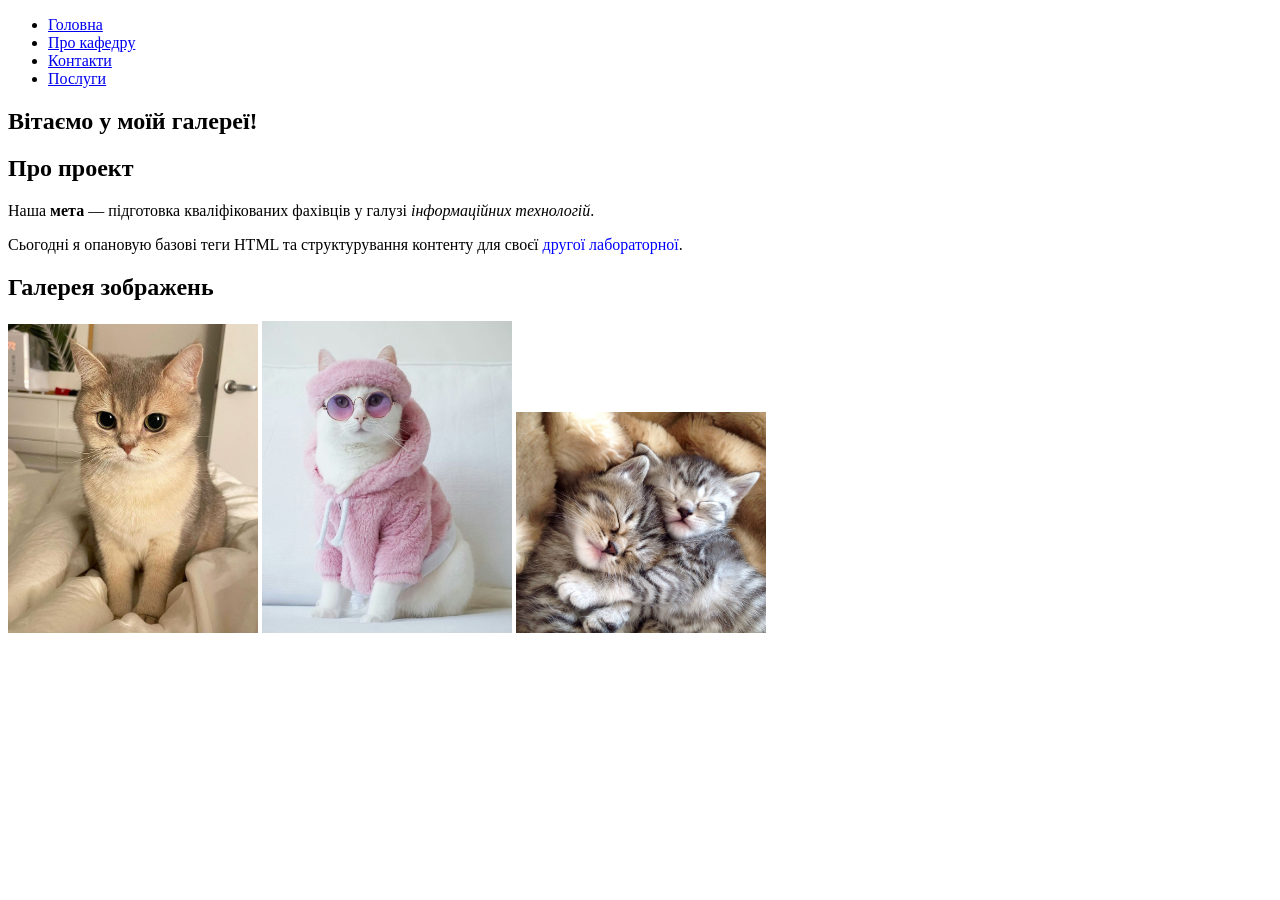
==== index.html @ d0eb64e7 "Fix structure and gallery" ====
<!DOCTYPE html>
<html lang="uk">
<head>
    <meta charset="UTF-8">
    <meta name="viewport" content="width=device-width, initial-scale=1.0">
    <title>Головна сторінка</title>
</head>
<body>
<header>
    <nav>
        <ul>
            <li><a href="index.html">Головна</a></li>
            <li><a href="pages/about.html">Про кафедру</a></li>
            <li><a href="pages/contacts.html">Контакти</a></li>
            <li><a href="pages/services.html">Послуги</a></li>
        </ul>
    </nav>
</header>

<main>
    <section class="hero">
        <h1>Вітаємо у моїй галереї!</h1>
    </section>
<section class="about">
    <h2>Про проект</h2>
    <p>
        Наша <strong>мета</strong> — підготовка кваліфікованих 
        фахівців у галузі <em>інформаційних технологій</em>.
    </p>
    <p>
        Сьогодні я опановую базові теги HTML та структурування контенту 
        для своєї <span style="color: blue;">другої лабораторної</span>.
    </p>
</section>
<section class="gallery">
        <h2>Галерея зображень</h2>
        <div class="gallery-container">
            <img src="images/Кіт.jpg" alt="Сірий котик" width="250">
            <img src="images/Kit.jpg" alt="Біленька кішка у рожевій шубці" width="250">
            <img src="images/Cat.jpg" alt="Два милі котики" width="250">
        </div>
    </section>
</main><footer></footer>

</body>
</html>
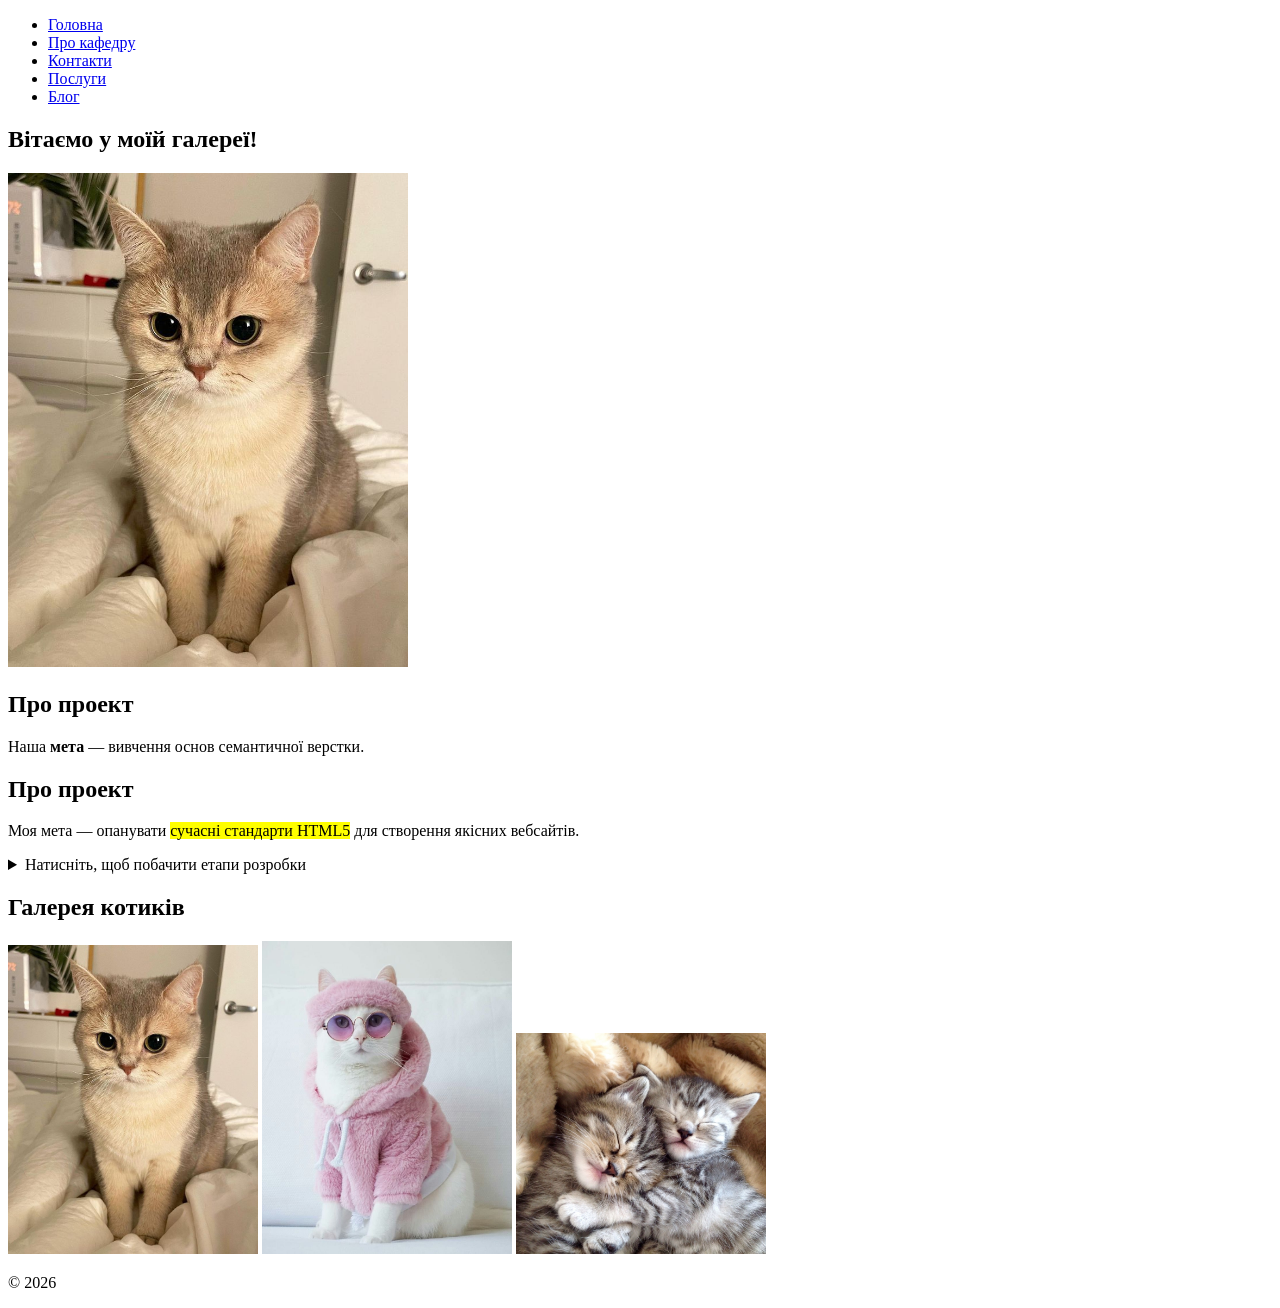
==== commit 721add00: "Add semantic HTML5 structure and blog page" ====
--- a/index.html
+++ b/index.html
@@ -6,41 +6,59 @@
     <title>Головна сторінка</title>
 </head>
 <body>
-<header>
-    <nav>
-        <ul>
-            <li><a href="index.html">Головна</a></li>
-            <li><a href="pages/about.html">Про кафедру</a></li>
-            <li><a href="pages/contacts.html">Контакти</a></li>
-            <li><a href="pages/services.html">Послуги</a></li>
-        </ul>
-    </nav>
-</header>
 
-<main>
-    <section class="hero">
-        <h1>Вітаємо у моїй галереї!</h1>
-    </section>
-<section class="about">
+    <header>
+        <nav>
+            <ul>
+                <li><a href="index.html">Головна</a></li>
+                <li><a href="pages/about.html">Про кафедру</a></li>
+                <li><a href="pages/contacts.html">Контакти</a></li>
+                <li><a href="pages/services.html">Послуги</a></li>
+                <li><a href="pages/blog.html">Блог</a></li>
+            </ul>
+        </nav>
+    </header>
+
+    <main>
+        <section class="hero">
+            <h1>Вітаємо у моїй галереї!</h1>
+            <img src="images/Кіт.jpg" alt="Головний котик" width="400">
+        </section>
+
+        <section class="about">
+            <h2>Про проект</h2>
+            <p>Наша <strong>мета</strong> — вивчення основ семантичної верстки.</p>
+        </section>
+
+        <section class="about">
     <h2>Про проект</h2>
     <p>
-        Наша <strong>мета</strong> — підготовка кваліфікованих 
-        фахівців у галузі <em>інформаційних технологій</em>.
+        Моя мета — опанувати <mark>сучасні стандарти HTML5</mark> для створення якісних вебсайтів.
     </p>
-    <p>
-        Сьогодні я опановую базові теги HTML та структурування контенту 
-        для своєї <span style="color: blue;">другої лабораторної</span>.
-    </p>
-</section>
-<section class="gallery">
-        <h2>Галерея зображень</h2>
-        <div class="gallery-container">
-            <img src="images/Кіт.jpg" alt="Сірий котик" width="250">
-            <img src="images/Kit.jpg" alt="Біленька кішка у рожевій шубці" width="250">
-            <img src="images/Cat.jpg" alt="Два милі котики" width="250">
-        </div>
+
+    <details>
+        <summary>Натисніть, щоб побачити етапи розробки</summary>
+        <ul>
+            <li>Створення структури проекту</li>
+            <li>Наповнення контентом та галереєю</li>
+            <li>Публікація на GitHub Pages</li>
+        </ul>
+    </details>
     </section>
-</main><footer></footer>
+
+        <section class="gallery">
+            <h2>Галерея котиків</h2>
+            <div class="gallery-container">
+                <img src="images/Кіт.jpg" alt="Сірий котик" width="250">
+                <img src="images/Kit.jpg" alt="Біла кішка" width="250">
+                <img src="images/Cat.jpg" alt="Два котики" width="250">
+            </div>
+        </section>
+    </main>
+
+    <footer>
+        <p>&copy; 2026 </p>
+    </footer>
 
 </body>
 </html>
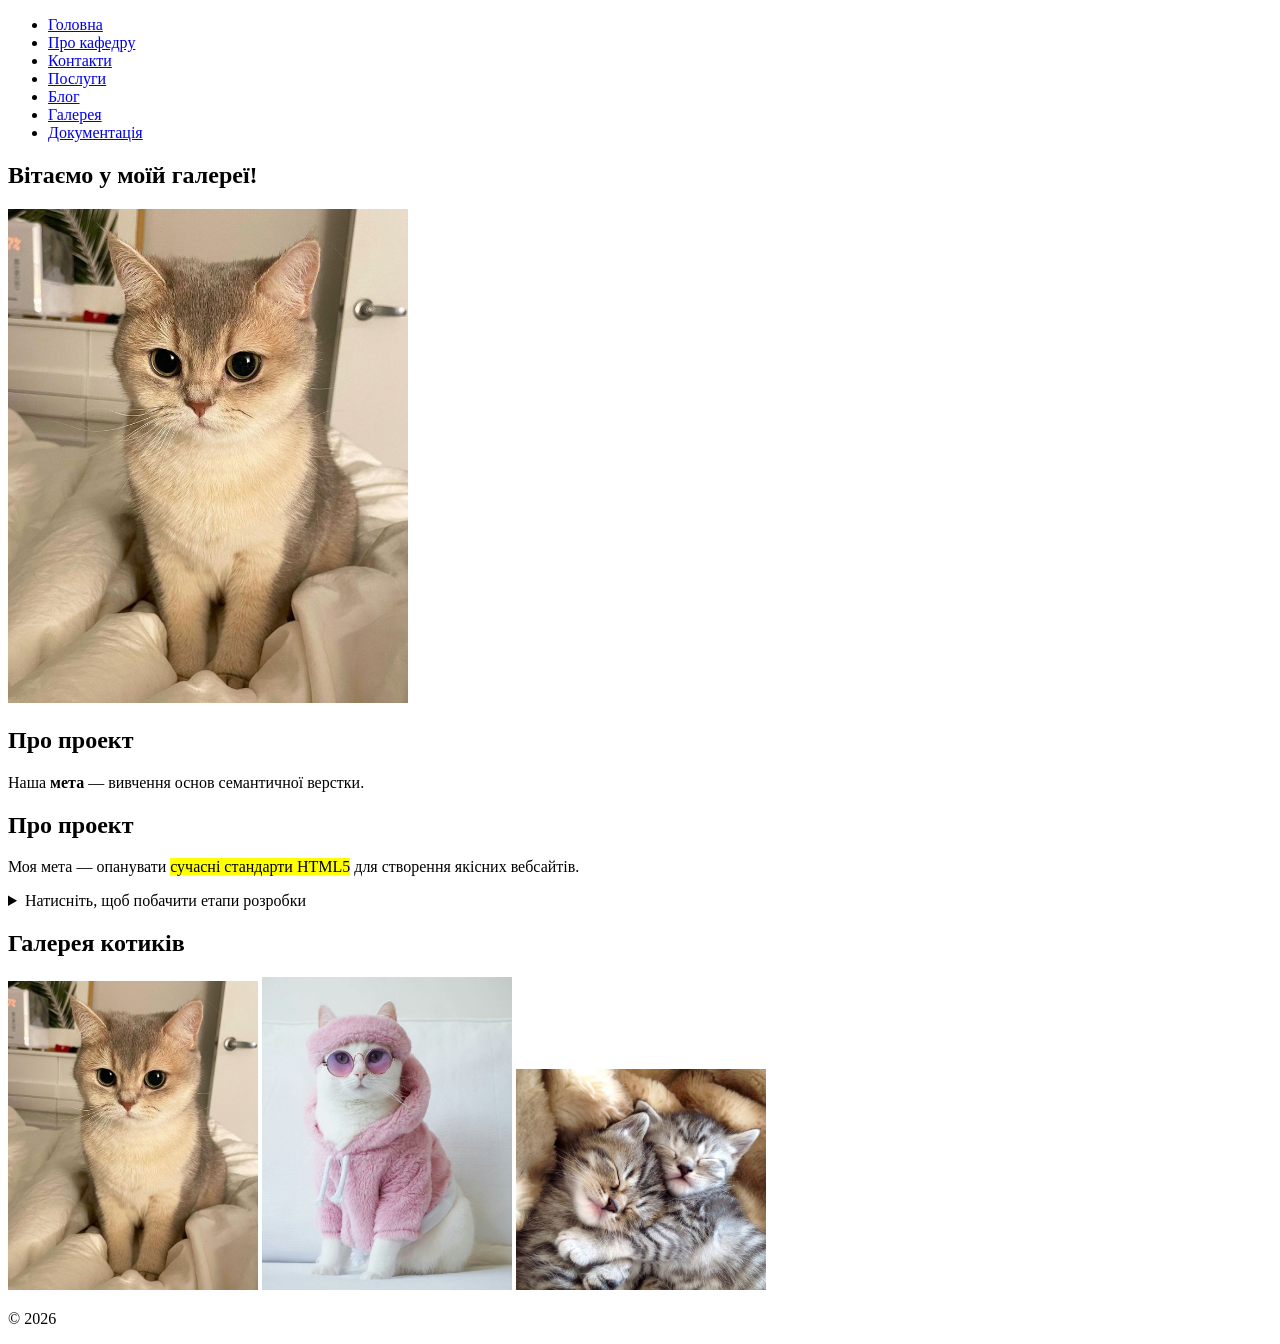
==== commit b8e18e3f: "Add new semantic pages and documentation" ====
--- a/index.html
+++ b/index.html
@@ -15,6 +15,8 @@
                 <li><a href="pages/contacts.html">Контакти</a></li>
                 <li><a href="pages/services.html">Послуги</a></li>
                 <li><a href="pages/blog.html">Блог</a></li>
+                <li><a href="pages/gallery.html">Галерея</a></li>
+                <li><a href="pages/docs.html">Документація</a></li>
             </ul>
         </nav>
     </header>
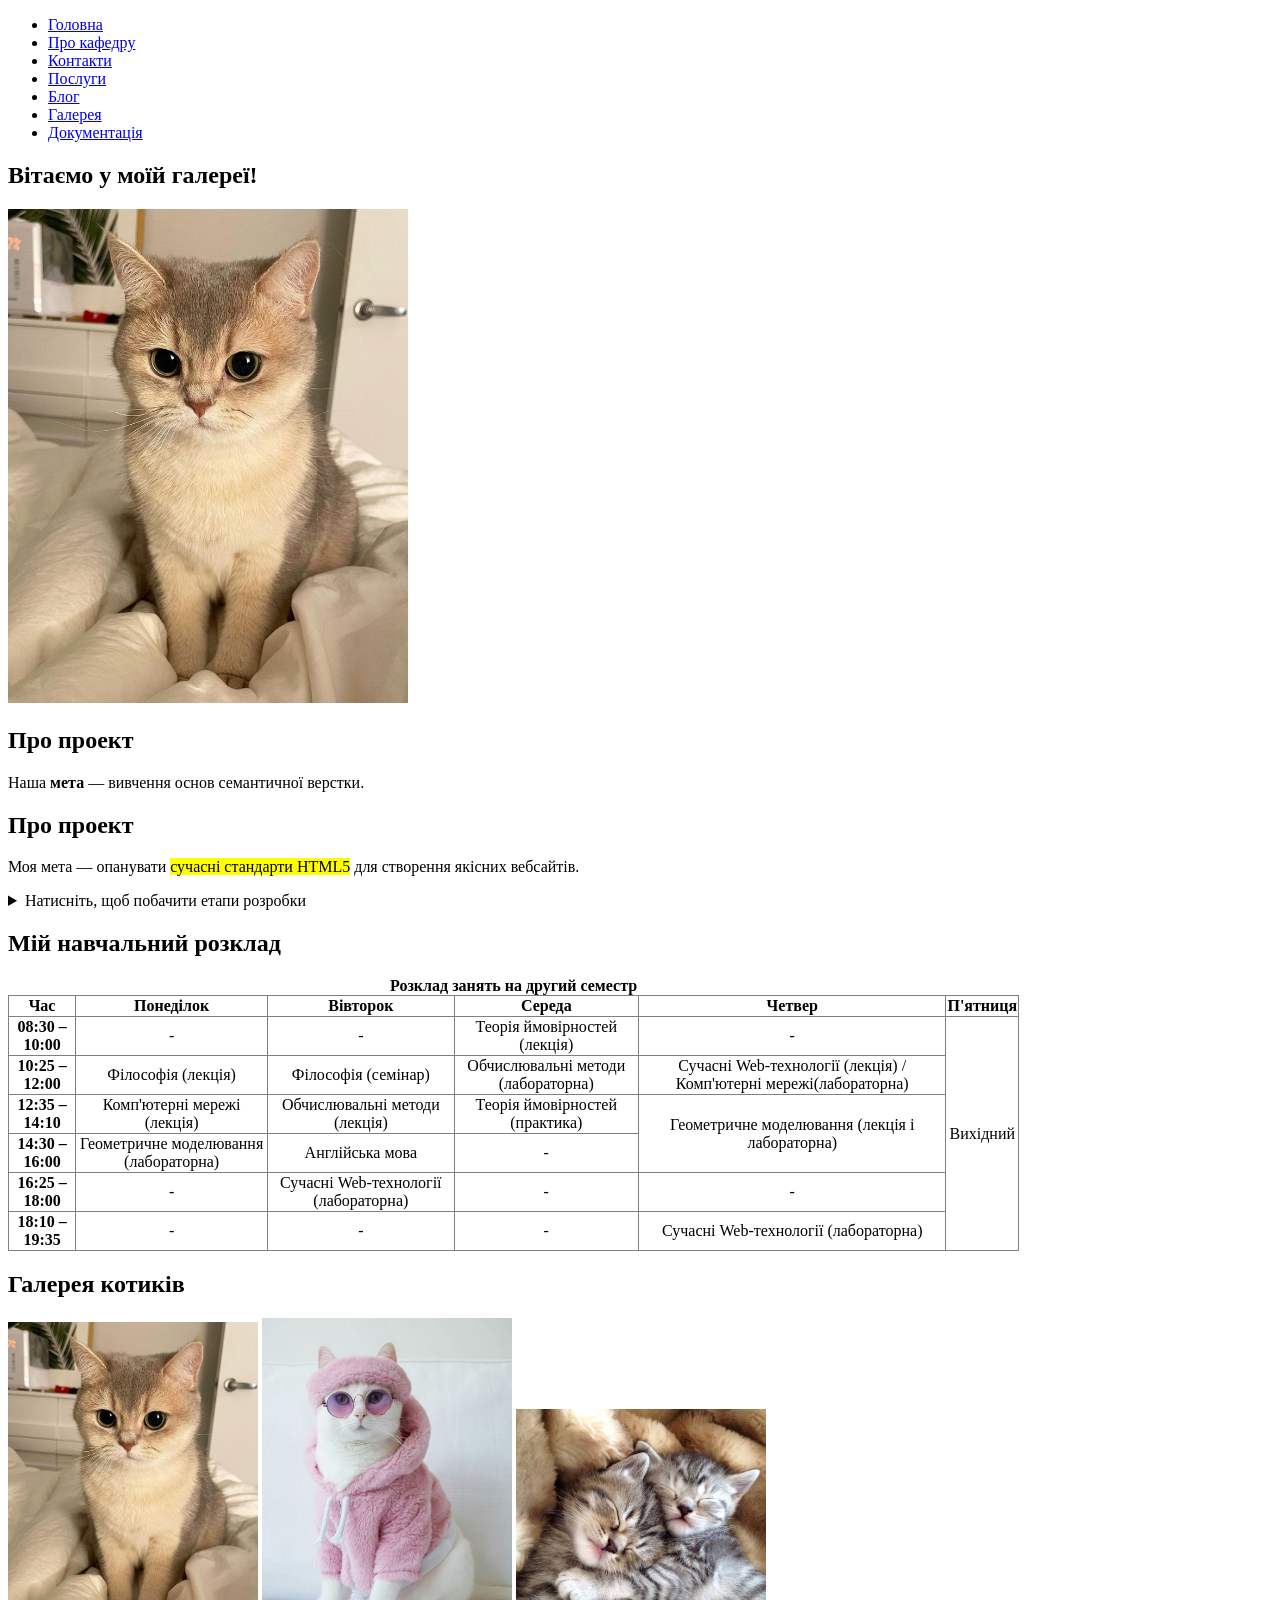
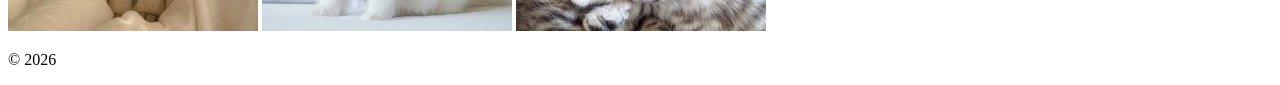
==== commit 693f7b64: "Add semantic tables" ====
--- a/index.html
+++ b/index.html
@@ -48,6 +48,67 @@
     </details>
     </section>
 
+<section class="schedule-section">
+    <h2>Мій навчальний розклад</h2>
+<table border="1" style="border-collapse: collapse; width: 80%; text-align: center;">
+    <caption><strong>Розклад занять на другий семестр</strong></caption>
+    <thead>
+        <tr>
+            <th scope="col">Час</th>
+            <th scope="col">Понеділок</th>
+            <th scope="col">Вівторок</th>
+            <th scope="col">Середа</th>
+            <th scope="col">Четвер</th>
+            <th scope="col">П'ятниця</th>
+        </tr>
+    </thead>
+    <tbody>
+        <tr>
+            <th scope="row">08:30 – 10:00</th>
+            <td>-</td>
+            <td>-</td>
+            <td>Теорія ймовірностей (лекція)</td>
+            <td>-</td>
+            <td rowspan="6">Вихідний</td>
+        </tr>
+        <tr>
+            <th scope="row">10:25 – 12:00</th>
+            <td>Філософія (лекція)</td>
+            <td>Філософія (семінар)</td>
+            <td>Обчислювальні методи (лабораторна)</td>
+            <td>Сучасні Web-технології (лекція) / Комп'ютерні мережі(лабораторна)</td>
+        </tr>
+        <tr>
+            <th scope="row">12:35 – 14:10</th>
+            <td>Комп'ютерні мережі (лекція)</td>
+            <td>Обчислювальні методи (лекція)</td>
+            <td>Теорія ймовірностей (практика)</td>
+            <td rowspan="2">Геометричне моделювання (лекція і лабораторна)</td> 
+        </tr>
+        <tr>
+            <th scope="row">14:30 – 16:00</th>
+            <td>Геометричне моделювання (лабораторна)</td>
+            <td>Англійська мова</td>
+            <td>-</td>
+        </tr>
+        <tr>
+            <th scope="row">16:25 – 18:00</th>
+            <td>-</td>
+            <td>Сучасні Web-технології (лабораторна)</td>
+            <td>-</td>
+            <td>-</td>
+        </tr>
+        <tr>
+            <th scope="row">18:10 – 19:35</th>
+            <td>-</td>
+            <td>-</td>
+            <td>-</td>
+            <td>Сучасні Web-технології (лабораторна)</td>
+        </tr>
+    </tbody>
+</table>
+</section>
+
         <section class="gallery">
             <h2>Галерея котиків</h2>
             <div class="gallery-container">
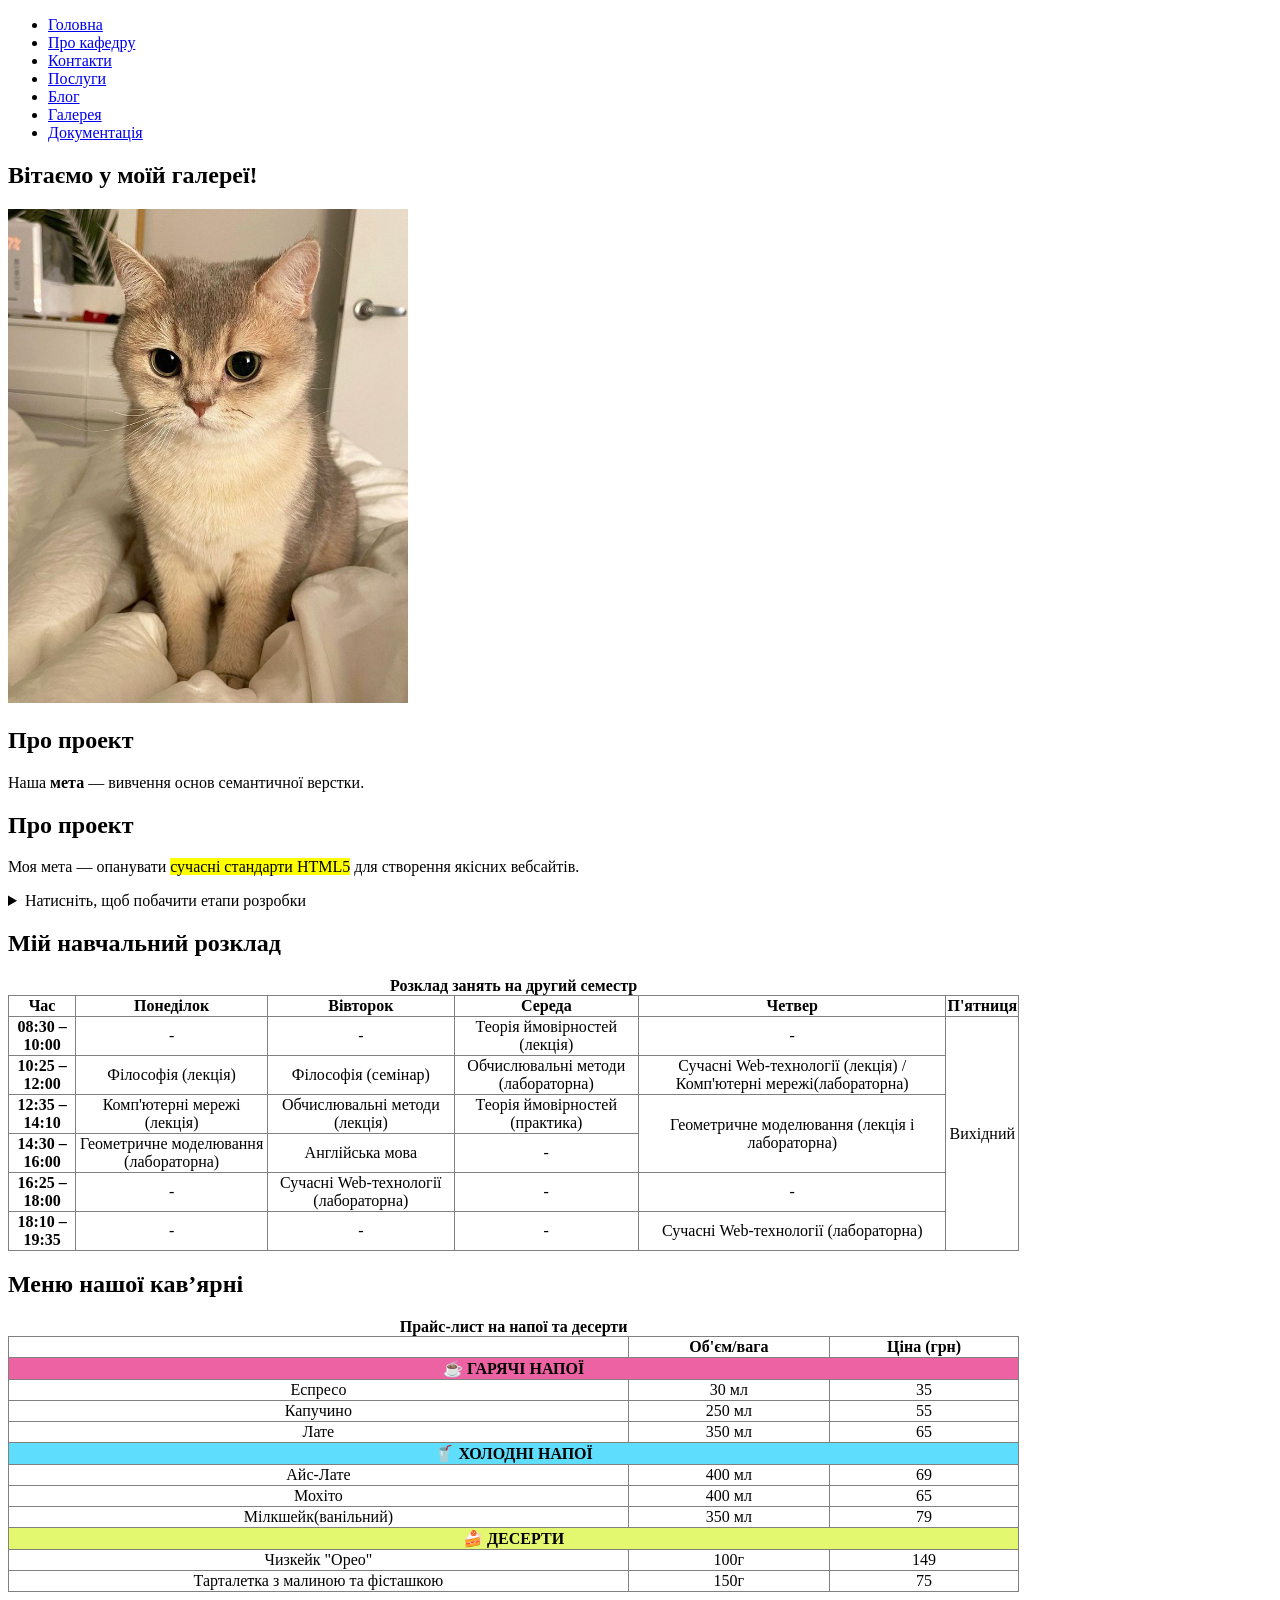
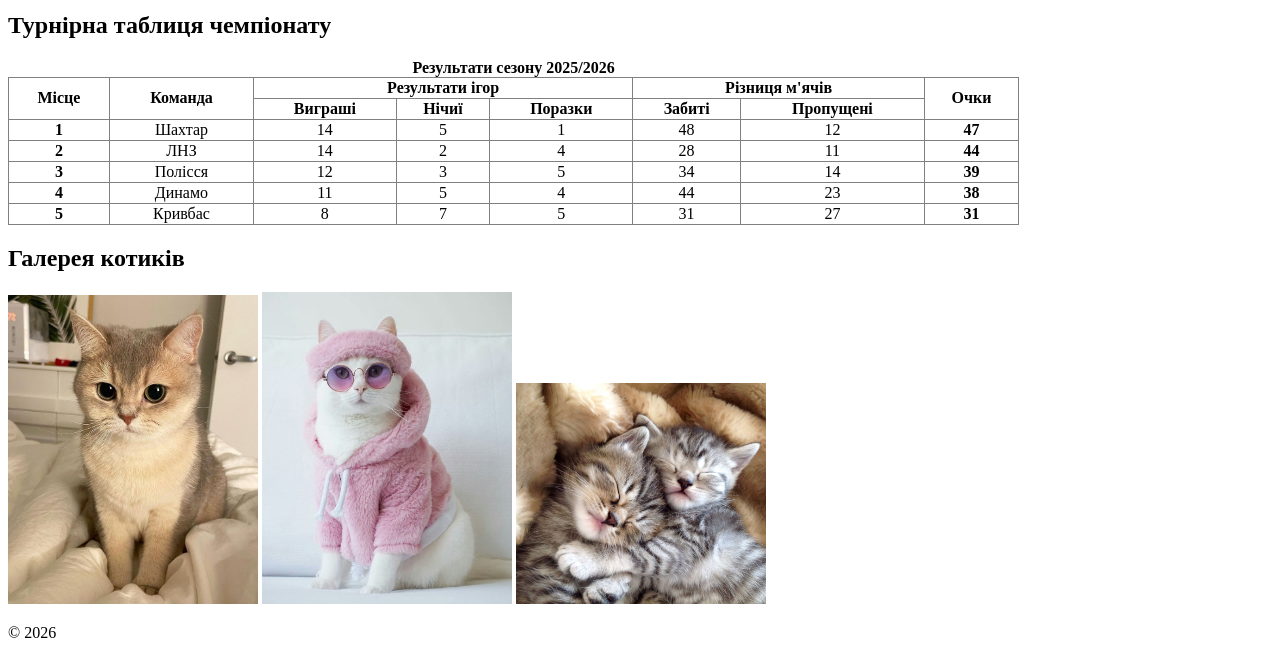
==== commit 021cc653: "Add semantic tables" ====
--- a/index.html
+++ b/index.html
@@ -109,6 +109,154 @@
 </table>
 </section>
 
+<section class="menu-section">
+    <h2>Меню нашої кав’ярні</h2>
+    
+    <table border="1" style="border-collapse: collapse; width: 80%; text-align: center;">
+        <caption><strong>Прайс-лист на напої та десерти</strong></caption>
+        
+        <thead>
+            <tr>
+                <th scope="col"></th>
+                <th scope="col">Об'єм/вага</th>
+                <th scope="col">Ціна (грн)</th>
+            </tr>
+        </thead>
+        
+        <tbody>
+            <tr style="background-color: #ec62a3; font-weight: bold;">
+                <td colspan="3">☕ ГАРЯЧІ НАПОЇ</td>
+            </tr>
+            <tr>
+                <td>Еспресо</td>
+                <td>30 мл</td>
+                <td>35</td>
+            </tr>
+            <tr>
+                <td>Капучино</td>
+                <td>250 мл</td>
+                <td>55</td>
+            </tr>
+            <tr>
+                <td>Лате</td>
+                <td>350 мл</td>
+                <td>65</td>
+            </tr>
+
+            <tr style="background-color: #5eddfd; font-weight: bold;">
+                <td colspan="3">🥤 ХОЛОДНІ НАПОЇ</td>
+            </tr>
+            <tr>
+                <td>Айс-Лате</td>
+                <td>400 мл</td>
+                <td>69</td>
+            </tr>
+            <tr>
+                <td>Мохіто</td>
+                <td>400 мл</td>
+                <td>65</td>
+            </tr>
+            <tr>
+                <td>Мілкшейк(ванільний)</td>
+                <td>350 мл</td>
+                <td>79</td>
+            </tr>
+
+            <tr style="background-color: #e4f86f; font-weight: bold;">
+                <td colspan="3">🍰 ДЕСЕРТИ</td>
+            </tr>
+            <tr>
+                <td>Чизкейк "Орео"</td>
+                <td>100г</td>
+                <td>149</td>
+            </tr>
+            <tr>
+                <td>Тарталетка з малиною та фісташкою</td>
+                <td>150г</td>
+                <td>75</td>
+            </tr>
+        </tbody>
+    </table>
+</section>
+
+<section class="tournament-section">
+    <h2>Турнірна таблиця чемпіонату</h2>
+    
+    <table border="1" style="border-collapse: collapse; width: 80%; text-align: center;">
+        <caption><strong>Результати сезону 2025/2026</strong></caption>
+        
+        <thead>
+            <tr>
+                <th rowspan="2" scope="col">Місце</th>
+                <th rowspan="2" scope="col">Команда</th>
+                <th colspan="3" scope="colgroup">Результати ігор</th>
+                <th colspan="2" scope="colgroup">Різниця м'ячів</th>
+                <th rowspan="2" scope="col">Очки</th>
+            </tr>
+            <tr>
+                <th scope="col">Виграші</th>
+                <th scope="col">Нічиї</th>
+                <th scope="col">Поразки</th>
+                <th scope="col">Забиті</th>
+                <th scope="col">Пропущені</th>
+            </tr>
+        </thead>
+        
+        <tbody>
+            <tr>
+                <th scope="row">1</th>
+                <td>Шахтар</td>
+                <td>14</td>
+                <td>5</td>
+                <td>1</td>
+                <td>48</td>
+                <td>12</td>
+                <td><strong>47</strong></td>
+            </tr>
+            <tr>
+                <th scope="row">2</th>
+                <td>ЛНЗ</td>
+                <td>14</td>
+                <td>2</td>
+                <td>4</td>
+                <td>28</td>
+                <td>11</td>
+                <td><strong>44</strong></td>
+            </tr>
+            <tr>
+                <th scope="row">3</th>
+                <td>Полісся</td>
+                <td>12</td>
+                <td>3</td>
+                <td>5</td>
+                <td>34</td>
+                <td>14</td>
+                <td><strong>39</strong></td>
+            </tr>
+             <tr>
+                <th scope="row">4</th>
+                <td>Динамо</td>
+                <td>11</td>
+                <td>5</td>
+                <td>4</td>
+                <td>44</td>
+                <td>23</td>
+                <td><strong>38</strong></td>
+            </tr>
+             <tr>
+                <th scope="row">5</th>
+                <td>Кривбас</td>
+                <td>8</td>
+                <td>7</td>
+                <td>5</td>
+                <td>31</td>
+                <td>27</td>
+                <td><strong>31</strong></td>
+            </tr>
+        </tbody>
+    </table>
+</section>
+
         <section class="gallery">
             <h2>Галерея котиків</h2>
             <div class="gallery-container">
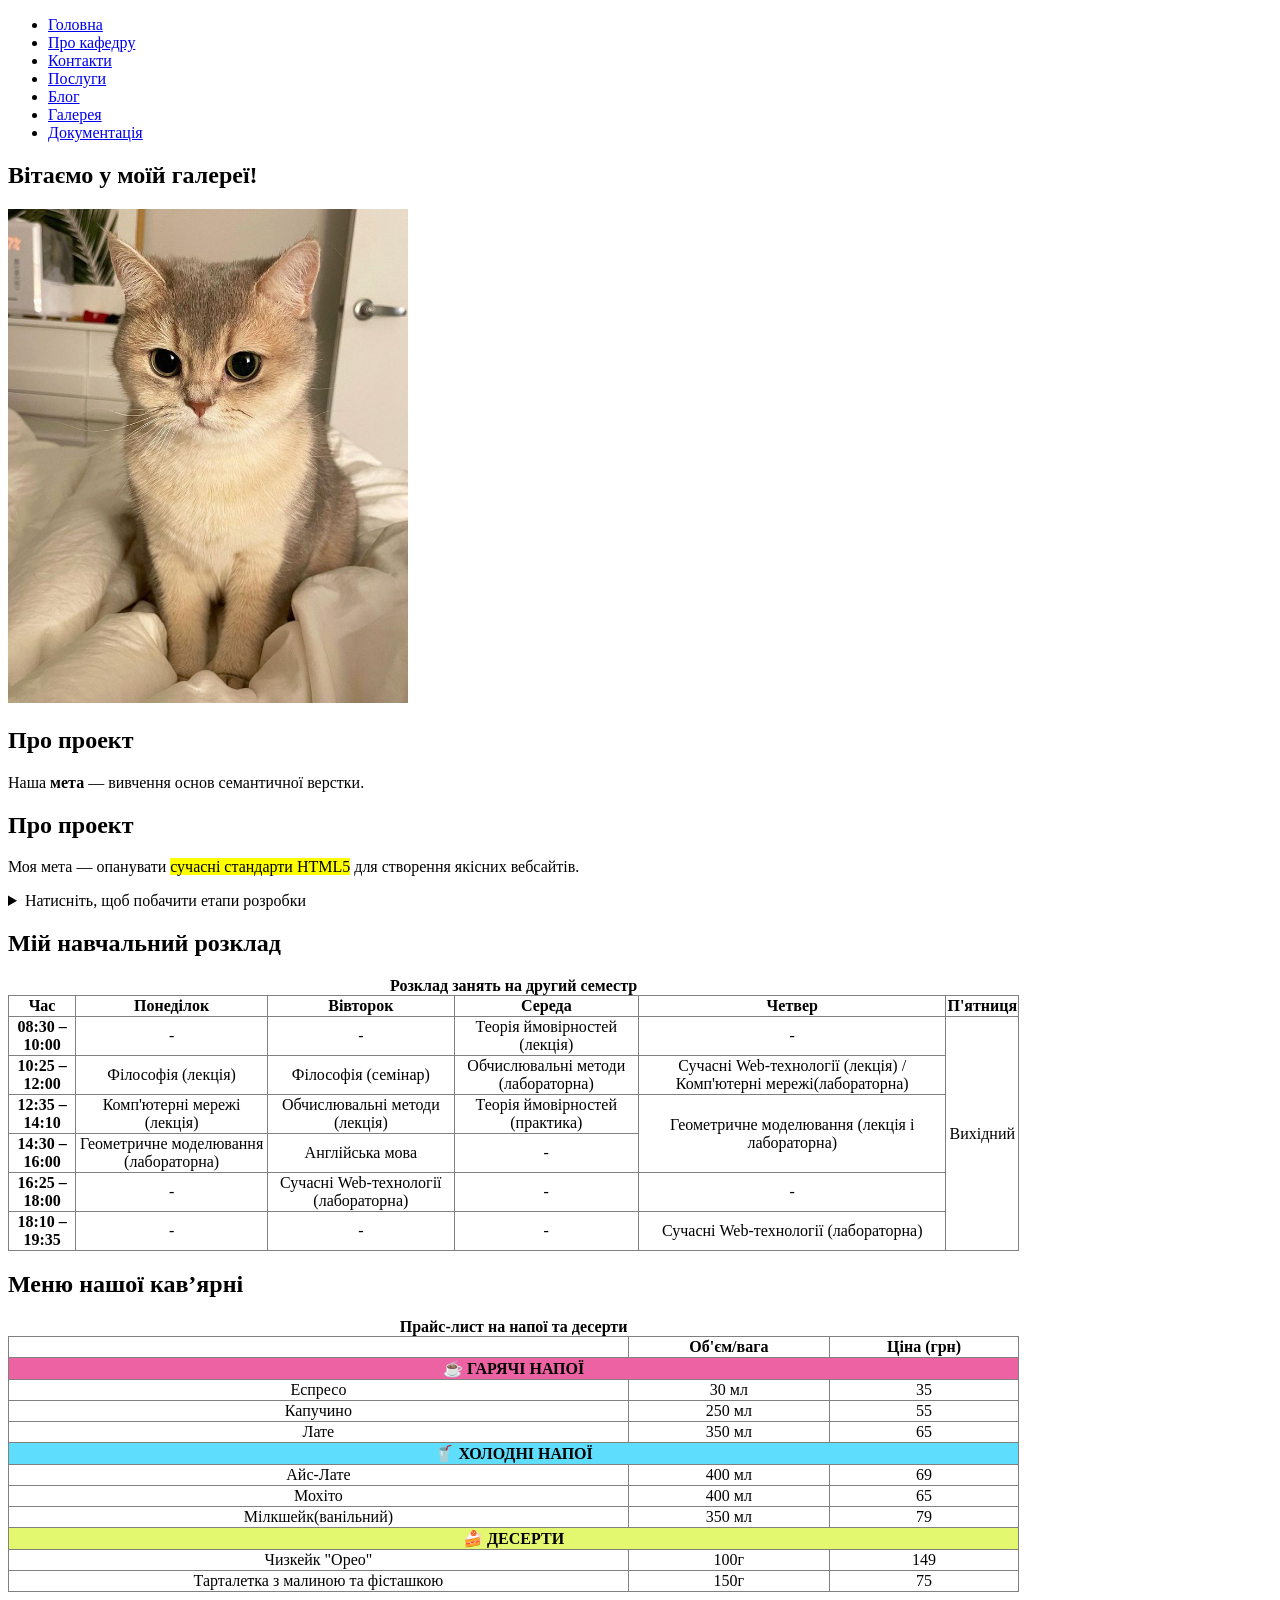
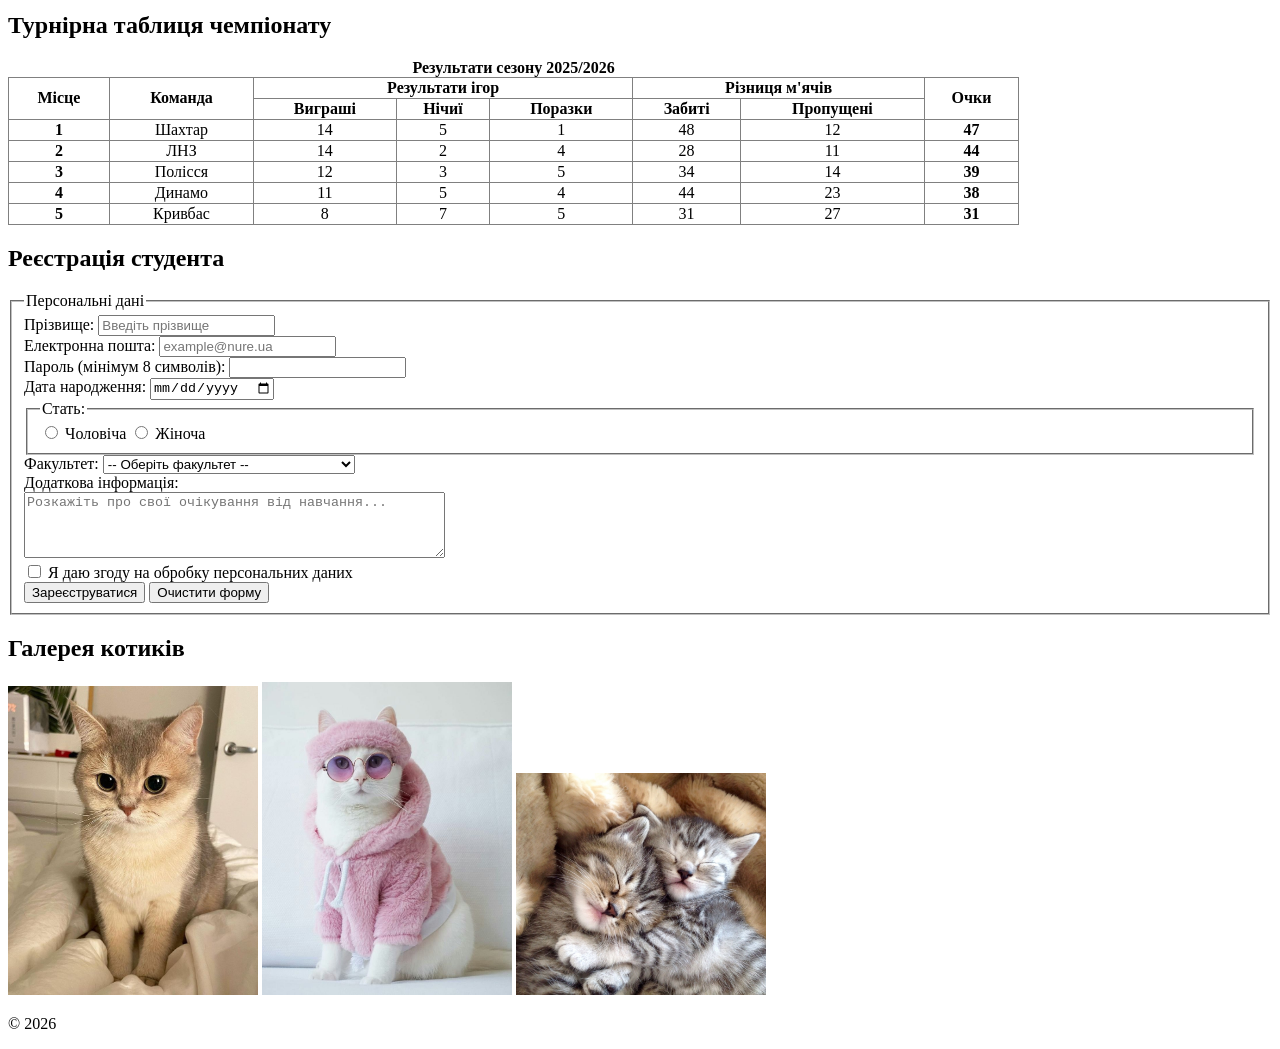
==== commit edaaf25c: "Lab 5 (Forms) with validation" ====
--- a/index.html
+++ b/index.html
@@ -256,6 +256,66 @@
         </tbody>
     </table>
 </section>
+<section class="registration-section">
+    <h2>Реєстрація студента</h2>
+    
+    <form action="/register" method="POST">
+        <fieldset>
+    <legend>Персональні дані</legend>
+
+    <div>
+        <label for="lastname">Прізвище:</label>
+        <input type="text" id="lastname" name="lastname" placeholder="Введіть прізвище" required>
+    </div>
+
+    <div>
+        <label for="email">Електронна пошта:</label>
+        <input type="email" id="email" name="email" placeholder="example@nure.ua" required>
+    </div>
+
+    <div>
+        <label for="pwd">Пароль (мінімум 8 символів):</label>
+        <input type="password" id="pwd" name="pwd" minlength="8" required>
+    </div>
+    <div>
+    <label for="dob">Дата народження:</label>
+    <input type="date" id="dob" name="dob" required>
+</div>
+
+<fieldset>
+    <legend>Стать:</legend>
+    <input type="radio" id="gender_m" name="gender" value="male" required>
+    <label for="gender_m">Чоловіча</label>
+    
+    <input type="radio" id="gender_f" name="gender" value="female">
+    <label for="gender_f">Жіноча</label>
+</fieldset>
+
+<div>
+    <label for="faculty">Факультет:</label>
+    <select id="faculty" name="faculty" required>
+        <option value="">-- Оберіть факультет --</option>
+        <option value="kn">Комп'ютерні науки</option>
+        <option value="ipz">Інженерія програмного забезпечення</option>
+        <option value="cit">Комп'ютерні інженерія та управління</option>
+    </select>
+</div>
+<div>
+    <label for="bio">Додаткова інформація:</label><br>
+    <textarea id="bio" name="bio" rows="4" cols="50" placeholder="Розкажіть про свої очікування від навчання..."></textarea>
+</div>
+
+<div>
+    <input type="checkbox" id="terms" name="terms" required>
+    <label for="terms">Я даю згоду на обробку персональних даних</label>
+</div>
+<div>
+    <button type="submit">Зареєструватися</button>
+    <button type="reset">Очистити форму</button>
+</div>
+</fieldset>
+        </form>
+</section>
 
         <section class="gallery">
             <h2>Галерея котиків</h2>
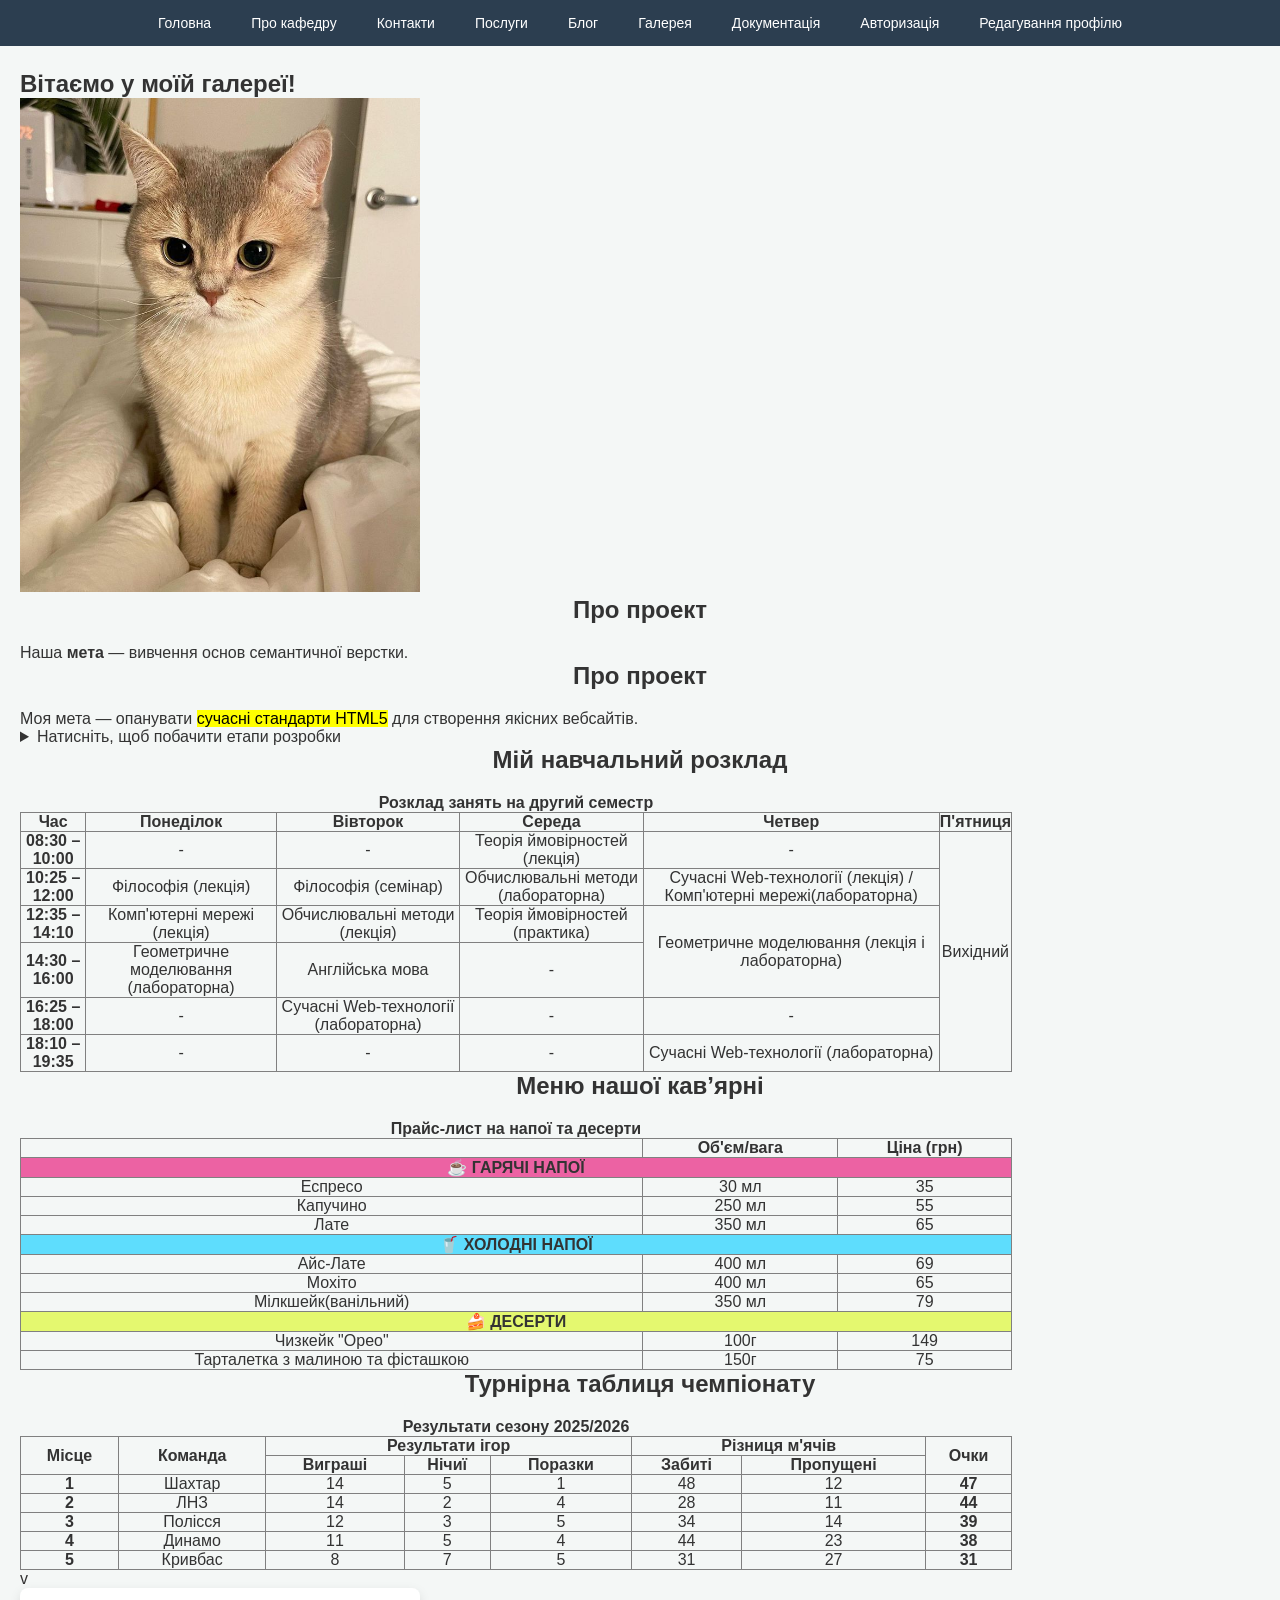
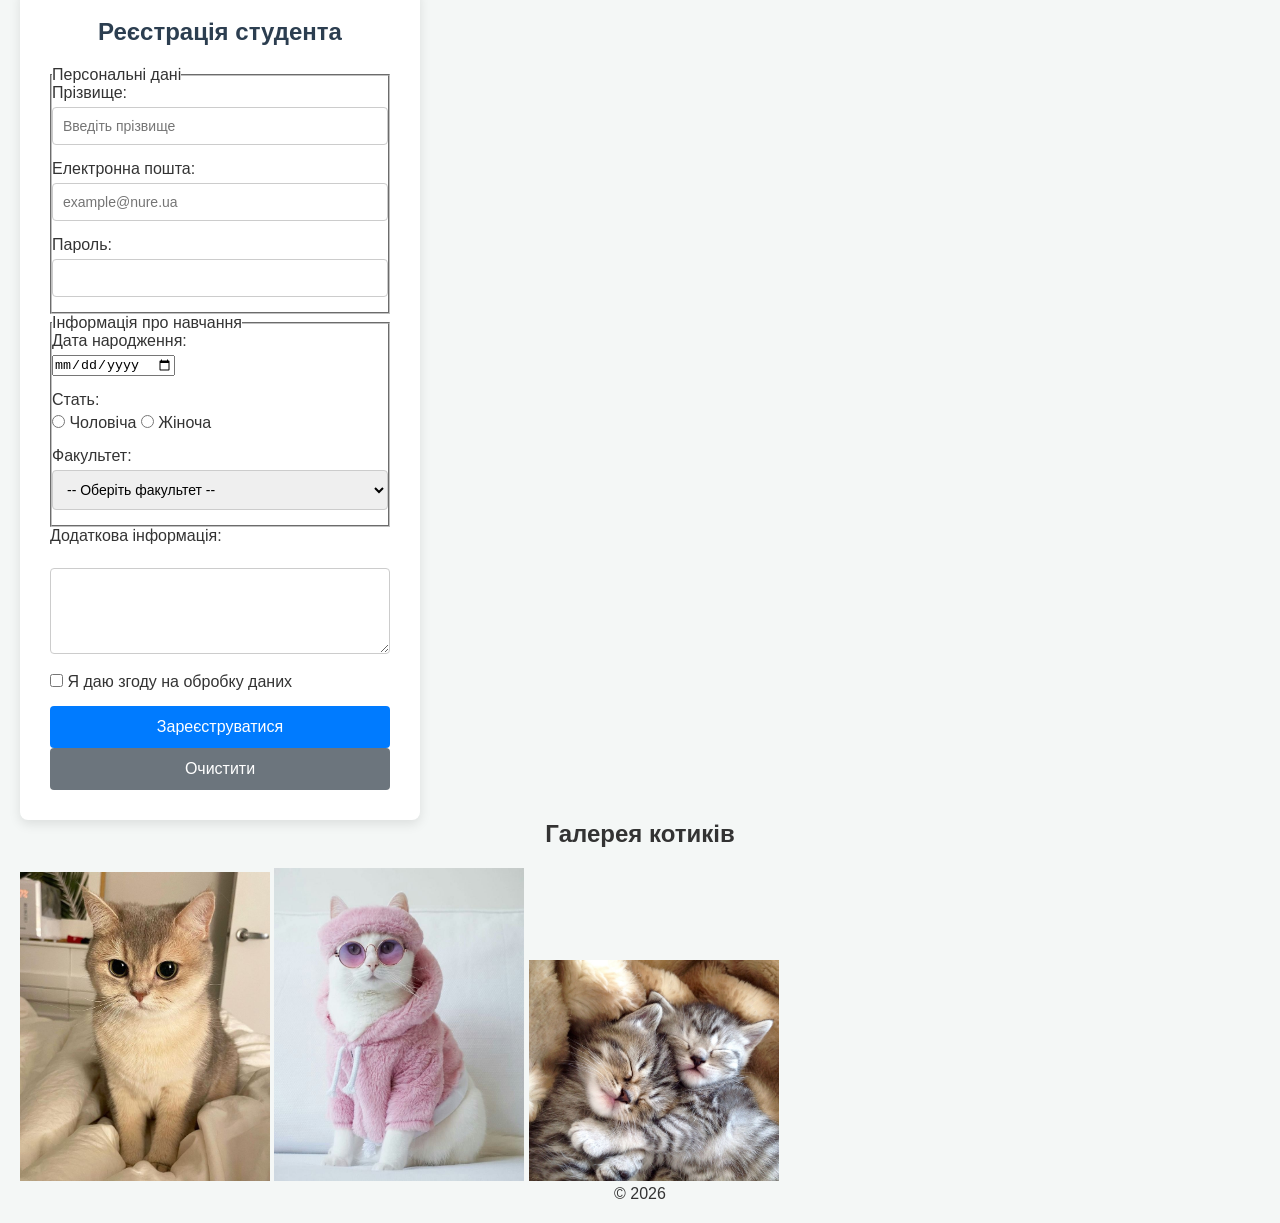
==== commit a045548e: "Lab 6" ====
--- a/index.html
+++ b/index.html
@@ -3,23 +3,22 @@
 <head>
     <meta charset="UTF-8">
     <meta name="viewport" content="width=device-width, initial-scale=1.0">
+    <link rel="stylesheet" href="css/style.css">
     <title>Головна сторінка</title>
 </head>
 <body>
-
-    <header>
-        <nav>
-            <ul>
-                <li><a href="index.html">Головна</a></li>
-                <li><a href="pages/about.html">Про кафедру</a></li>
-                <li><a href="pages/contacts.html">Контакти</a></li>
-                <li><a href="pages/services.html">Послуги</a></li>
-                <li><a href="pages/blog.html">Блог</a></li>
-                <li><a href="pages/gallery.html">Галерея</a></li>
-                <li><a href="pages/docs.html">Документація</a></li>
-            </ul>
-        </nav>
-    </header>
+    <nav class="main-nav"> <ul>
+            <li><a href="index.html">Головна</a></li>
+            <li><a href="pages/about.html">Про кафедру</a></li>
+            <li><a href="pages/contacts.html">Контакти</a></li>
+            <li><a href="pages/services.html">Послуги</a></li>
+            <li><a href="pages/blog.html">Блог</a></li>
+            <li><a href="pages/gallery.html">Галерея</a></li>
+            <li><a href="pages/docs.html">Документація</a></li>
+            <li><a href="pages/login.html">Авторизація</a></li>
+            <li><a href="pages/profile.html">Редагування профілю</a></li>
+        </ul>
+    </nav> 
 
     <main>
         <section class="hero">
@@ -256,65 +255,65 @@
         </tbody>
     </table>
 </section>
-<section class="registration-section">
-    <h2>Реєстрація студента</h2>
-    
-    <form action="/register" method="POST">
-        <fieldset>
-    <legend>Персональні дані</legend>
-
-    <div>
-        <label for="lastname">Прізвище:</label>
-        <input type="text" id="lastname" name="lastname" placeholder="Введіть прізвище" required>
+v<section class="registration-section">
+    <div class="form-container"> <h2>Реєстрація студента</h2>
+        
+        <form action="/register" method="POST">
+            <fieldset>
+                <legend>Персональні дані</legend>
+                <div class="form-group">
+                    <label for="lastname">Прізвище:</label>
+                    <input type="text" id="lastname" name="lastname" placeholder="Введіть прізвище" required>
+                </div>
+                <div class="form-group">
+                    <label for="email">Електронна пошта:</label>
+                    <input type="email" id="email" name="email" placeholder="example@nure.ua" required>
+                </div>
+                <div class="form-group">
+                    <label for="pwd">Пароль:</label>
+                    <input type="password" id="pwd" name="pwd" minlength="8" required>
+                </div>
+            </fieldset>
+
+            <fieldset>
+                <legend>Інформація про навчання</legend>
+                <div class="form-group">
+                    <label for="dob">Дата народження:</label>
+                    <input type="date" id="dob" name="dob" required>
+                </div>
+                <div class="form-group">
+                    <label>Стать:</label>
+                    <input type="radio" id="gender_m" name="gender" value="male" required>
+                    <label for="gender_m" style="display: inline;">Чоловіча</label>
+                    <input type="radio" id="gender_f" name="gender" value="female">
+                    <label for="gender_f" style="display: inline;">Жіноча</label>
+                </div>
+                <div class="form-group">
+                    <label for="faculty">Факультет:</label>
+                    <select id="faculty" name="faculty" required>
+                        <option value="">-- Оберіть факультет --</option>
+                        <option value="kn">Комп'ютерні науки</option>
+                        <option value="ipz">Інженерія програмного забезпечення</option>
+                    </select>
+                </div>
+            </fieldset>
+
+            <div class="form-group">
+                <label for="bio">Додаткова інформація:</label><br>
+                <textarea id="bio" name="bio" rows="4" style="width: 100%;"></textarea>
+            </div>
+
+            <div class="form-group">
+                <input type="checkbox" id="terms" name="terms" required>
+                <label for="terms" style="display: inline;">Я даю згоду на обробку даних</label>
+            </div>
+
+            <div class="form-actions">
+                <button type="submit">Зареєструватися</button>
+                <button type="reset" style="background-color: #6c757d;">Очистити</button>
+            </div>
+        </form>
     </div>
-
-    <div>
-        <label for="email">Електронна пошта:</label>
-        <input type="email" id="email" name="email" placeholder="example@nure.ua" required>
-    </div>
-
-    <div>
-        <label for="pwd">Пароль (мінімум 8 символів):</label>
-        <input type="password" id="pwd" name="pwd" minlength="8" required>
-    </div>
-    <div>
-    <label for="dob">Дата народження:</label>
-    <input type="date" id="dob" name="dob" required>
-</div>
-
-<fieldset>
-    <legend>Стать:</legend>
-    <input type="radio" id="gender_m" name="gender" value="male" required>
-    <label for="gender_m">Чоловіча</label>
-    
-    <input type="radio" id="gender_f" name="gender" value="female">
-    <label for="gender_f">Жіноча</label>
-</fieldset>
-
-<div>
-    <label for="faculty">Факультет:</label>
-    <select id="faculty" name="faculty" required>
-        <option value="">-- Оберіть факультет --</option>
-        <option value="kn">Комп'ютерні науки</option>
-        <option value="ipz">Інженерія програмного забезпечення</option>
-        <option value="cit">Комп'ютерні інженерія та управління</option>
-    </select>
-</div>
-<div>
-    <label for="bio">Додаткова інформація:</label><br>
-    <textarea id="bio" name="bio" rows="4" cols="50" placeholder="Розкажіть про свої очікування від навчання..."></textarea>
-</div>
-
-<div>
-    <input type="checkbox" id="terms" name="terms" required>
-    <label for="terms">Я даю згоду на обробку персональних даних</label>
-</div>
-<div>
-    <button type="submit">Зареєструватися</button>
-    <button type="reset">Очистити форму</button>
-</div>
-</fieldset>
-        </form>
 </section>
 
         <section class="gallery">
--- a/css/style.css
+++ b/css/style.css
@@ -0,0 +1,304 @@
+/* Обнулення відступів */
+* {
+    margin: 0;
+    padding: 0;
+    box-sizing: border-box;
+}
+
+body {
+    font-family: 'Roboto', sans-serif;
+    background-color: #f4f7f6;
+    display: flex;
+    justify-content: center;
+    align-items: center;
+    min-height: 100vh;
+    padding: 20px;
+}
+
+.form-container {
+    background-color: #ffffff;
+    padding: 30px;
+    border-radius: 8px;
+    box-shadow: 0 4px 10px rgba(0, 0, 0, 0.1);
+    width: 100%;
+    max-width: 500px;
+}
+
+h2 {
+    text-align: center;
+    margin-bottom: 20px;
+    color: #333;
+}
+
+.form-group {
+    margin-bottom: 15px;
+}
+
+label {
+    display: block;
+    margin-bottom: 5px;
+    font-weight: 500;
+}
+
+input[type="text"],
+input[type="email"],
+input[type="password"],
+select,
+textarea {
+    width: 100%;
+    padding: 10px;
+    border: 1px solid #ddd;
+    border-radius: 4px;
+    font-size: 14px;
+}
+
+button {
+    width: 100%;
+    padding: 12px;
+    background-color: #007bff;
+    color: white;
+    border: none;
+    border-radius: 4px;
+    cursor: pointer;
+    font-size: 16px;
+    transition: background-color 0.3s;
+}
+
+button:hover {
+    background-color: #0056b3;
+}
+/* Універсальний селектор для скидання відступів */
+* {
+    box-sizing: border-box;
+    margin: 0;
+    padding: 0;
+}
+
+/* Налаштування тіла сторінки та центрування форми через Flexbox */
+body {
+    font-family: 'Roboto', sans-serif;
+    background-color: #f4f7f6;
+    color: #333;
+    display: flex;
+    justify-content: center;
+    align-items: center;
+    min-height: 100vh;
+}
+/* Стилізація картки форми */
+.form-container {
+    background-color: #ffffff; 
+    width: 100%;
+    max-width: 400px; 
+    padding: 30px; 
+    border-radius: 8px; 
+    box-shadow: 0 4px 12px rgba(0, 0, 0, 0.1); 
+}
+
+/* Оформлення заголовка всередині контейнера */
+.form-container h2 {
+    text-align: center; 
+    margin-bottom: 20px; 
+    color: #2c3e50; 
+}
+/* Відступ між групами полів */
+.form-group {
+    margin-bottom: 15px;
+}
+
+/* Стилізація текстових полів та списків */
+input[type="text"],
+input[type="email"],
+input[type="password"],
+select,
+textarea {
+    width: 100%; 
+    padding: 10px;
+    border: 1px solid #ccc;
+    border-radius: 4px; 
+    font-family: inherit; 
+    transition: border-color 0.3s ease; 
+}
+/* Зміна кольору рамки при кліку (фокусі) */
+input[type="text"]:focus,
+input[type="email"]:focus,
+input[type="password"]:focus,
+select:focus,
+textarea:focus {
+    border-color: #3498db; 
+    outline: none;
+}
+
+/* Стилізація кнопки та її hover-ефект */
+.submit-btn {
+    width: 100%;
+    padding: 12px;
+    background-color: #3498db;
+    color: white;
+    border: none;
+    border-radius: 4px;
+    cursor: pointer;
+    font-size: 16px;
+    transition: background-color 0.3s ease; 
+}
+
+.submit-btn:hover {
+    background-color: #2980b9; 
+}
+
+/* Навігаційна панель */
+.main-nav {
+    background-color: #2c3e50; /* Темний фон */
+    width: 100%;
+    margin-bottom: 20px;
+}
+
+.main-nav ul {
+    display: flex;            /* Розташування в рядок */
+    flex-wrap: wrap;          /* Перенос на новий рядок, якщо не влазить */
+    list-style: none;         /* Прибираємо крапки */
+    padding: 0;
+    margin: 0;
+    justify-content: center;  /* Центруємо меню */
+}
+
+.main-nav li {
+    margin: 0; 
+}
+
+.main-nav a {
+    display: block;
+    color: white;
+    text-decoration: none;    /* Прибираємо підкреслення */
+    padding: 15px 20px;       /* Внутрішні відступи (розділяють слова) */
+    font-size: 14px;
+    transition: background 0.3s;
+}
+
+/* Ефект при наведенні курсору */
+.main-nav a:hover {
+    background-color: #3498db; /* Блакитне підсвічування */
+}
+/* Навігація */
+.main-nav {
+    width: 100%;
+    background-color: #2c3e50;
+    position: absolute; /* Щоб меню було в самому верху сторінки */
+    top: 0;
+    left: 0;
+}
+
+.main-nav ul {
+    display: flex;            /* Розташування в рядок */
+    justify-content: center;  /* Центрування пунктів */
+    list-style: none;         /* Прибираємо маркери-крапки */
+    padding: 0;
+    margin: 0;
+}
+
+.main-nav a {
+    display: block;
+    padding: 15px 20px;
+    color: white;
+    text-decoration: none;    /* Прибираємо підкреслення */
+    transition: 0.3s;
+}
+
+.main-nav a:hover {
+    background-color: #3498db; /* Блакитний колір при наведенні */
+}
+body {
+    padding-top: 70px; 
+    display: flex;
+    flex-direction: column;
+    align-items: center;
+}
+/* Базові стилі для всіх сповіщень */
+.alert {
+    display: flex;
+    justify-content: space-between;
+    align-items: center;
+    padding: 15px 20px;       /* Внутрішні відступи */
+    margin-bottom: 15px;      /* Відступ між блоками */
+    border-radius: 4px;       /* Легке закруглення кутів */
+    font-family: 'Roboto', sans-serif;
+    position: relative;
+}
+
+/* Специфічні кольори для кожного типу */
+.alert-success {
+    background-color: #d4edda; /* Світло-зелений */
+    color: #155724;
+    border-left: 5px solid #28a745; /* Специфічний лівий бордер */
+}
+
+.alert-warning {
+    background-color: #fff3cd; /* Жовтий */
+    color: #856404;
+    border-left: 5px solid #ffc107;
+}
+
+.alert-error {
+    background-color: #f8d7da; /* Світло-червоний */
+    color: #721c24;
+    border-left: 5px solid #dc3545;
+}
+
+/* Стилізація кнопки закриття 'х' */
+.close-btn {
+    background: none;
+    border: none;
+    font-size: 20px;
+    font-weight: bold;
+    cursor: pointer;
+    color: inherit;           /* Наслідує колір тексту сповіщення */
+    padding: 0 5px;
+    margin-left: 10px;
+    transition: 0.3s ease;    /* Плавна зміна */
+}
+
+/* Ефект наведення на кнопку закриття */
+.close-btn:hover {
+    color: #000;              /* Зміна кольору на чорний при наведенні */
+    transform: scale(1.2);    /* Легке збільшення для акценту */
+}
+/* Стилі для Завдання 9 */
+
+.team-container {
+    display: flex;
+    flex-wrap: wrap;
+    justify-content: center;
+    gap: 30px;
+    padding: 20px;
+}
+
+.team-card {
+    background: #fff;
+    padding: 20px;
+    border-radius: 10px;
+    width: 220px;
+    text-align: center;
+    /* Легка тінь для об'єму */
+    box-shadow: 0 4px 10px rgba(0, 0, 0, 0.1);
+    transition: 0.3s;
+}
+
+.team-img {
+    width: 150px;
+    height: 150px;
+    border-radius: 50%;     /* Робимо фото круглим */
+    object-fit: cover;      /* Щоб фото не розтягувалося */
+    border: 3px solid #2c3e50;
+    margin-bottom: 10px;
+}
+
+.social-icon {
+    text-decoration: none;
+    color: #3498db;
+    margin: 0 5px;
+    transition: 0.3s;
+}
+
+/* Зміна кольору соцмереж при наведенні */
+.social-icon:hover {
+    color: #e74c3c;
+}
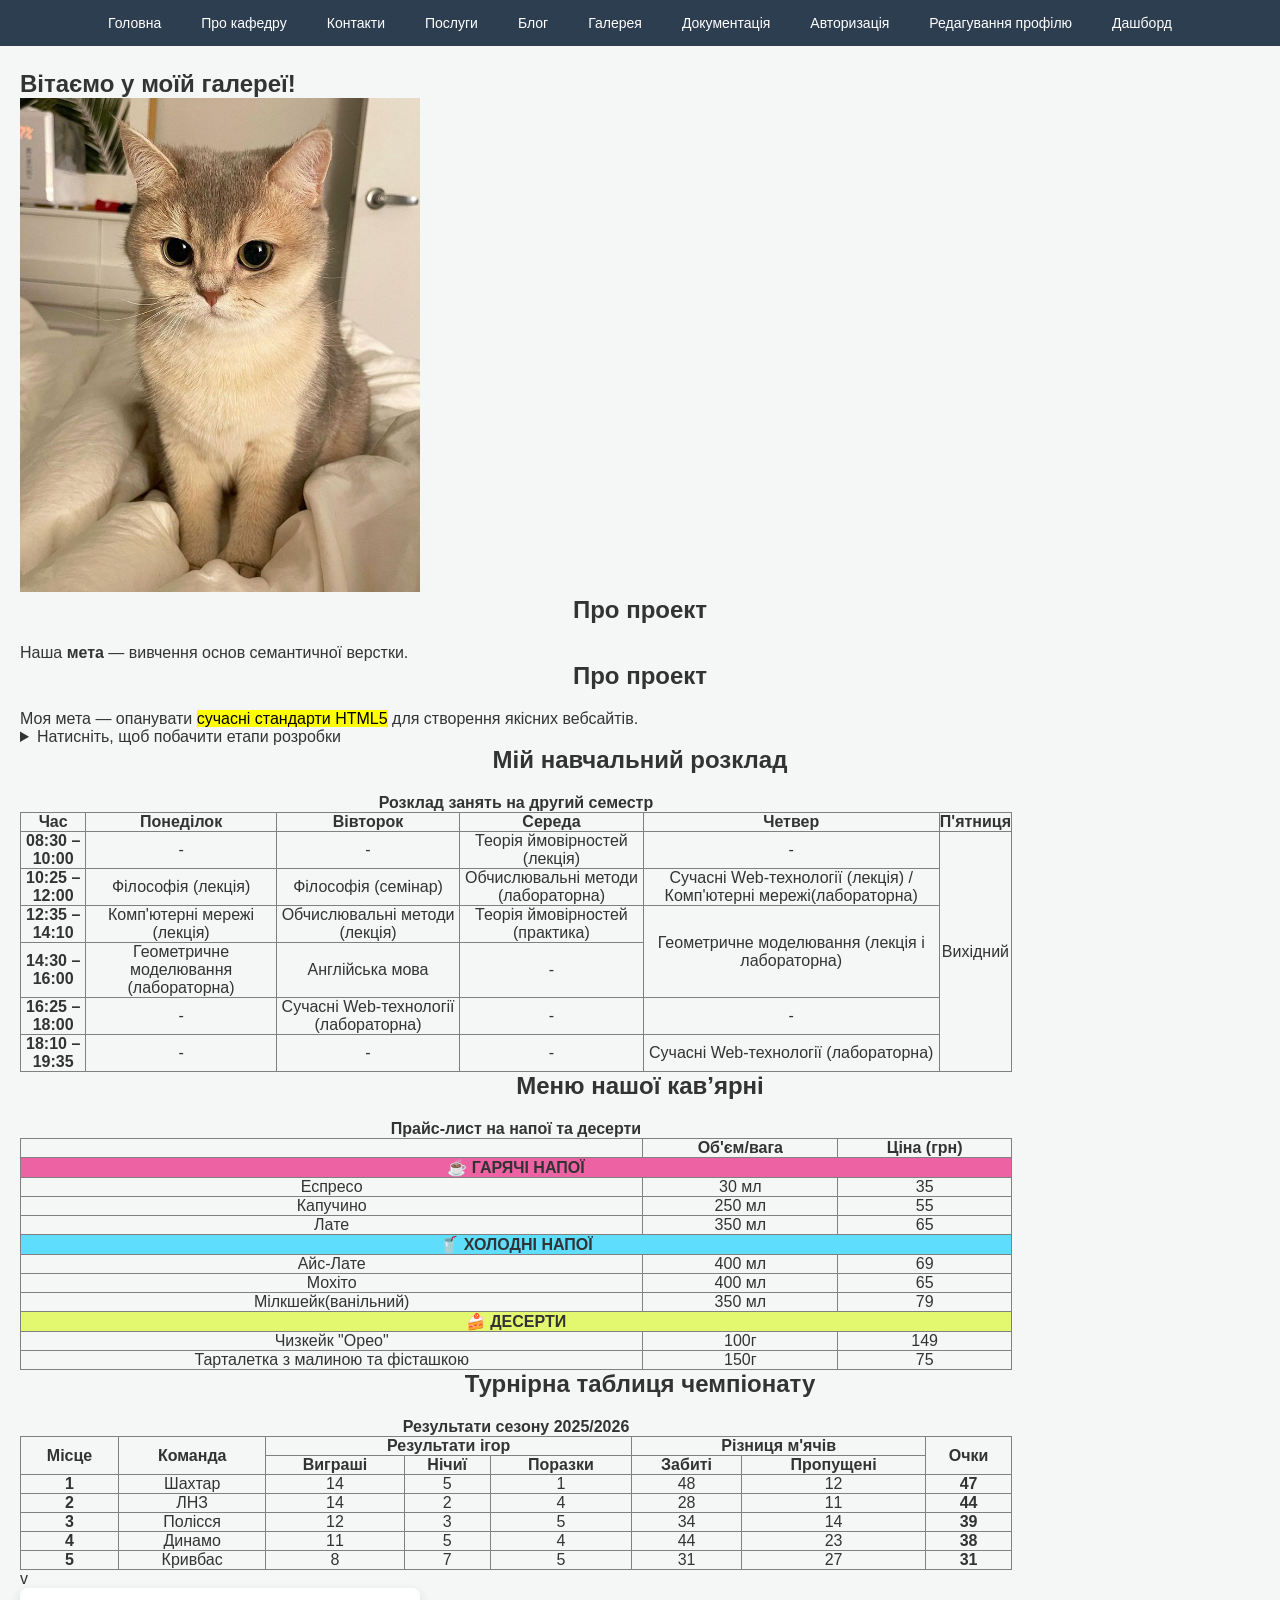
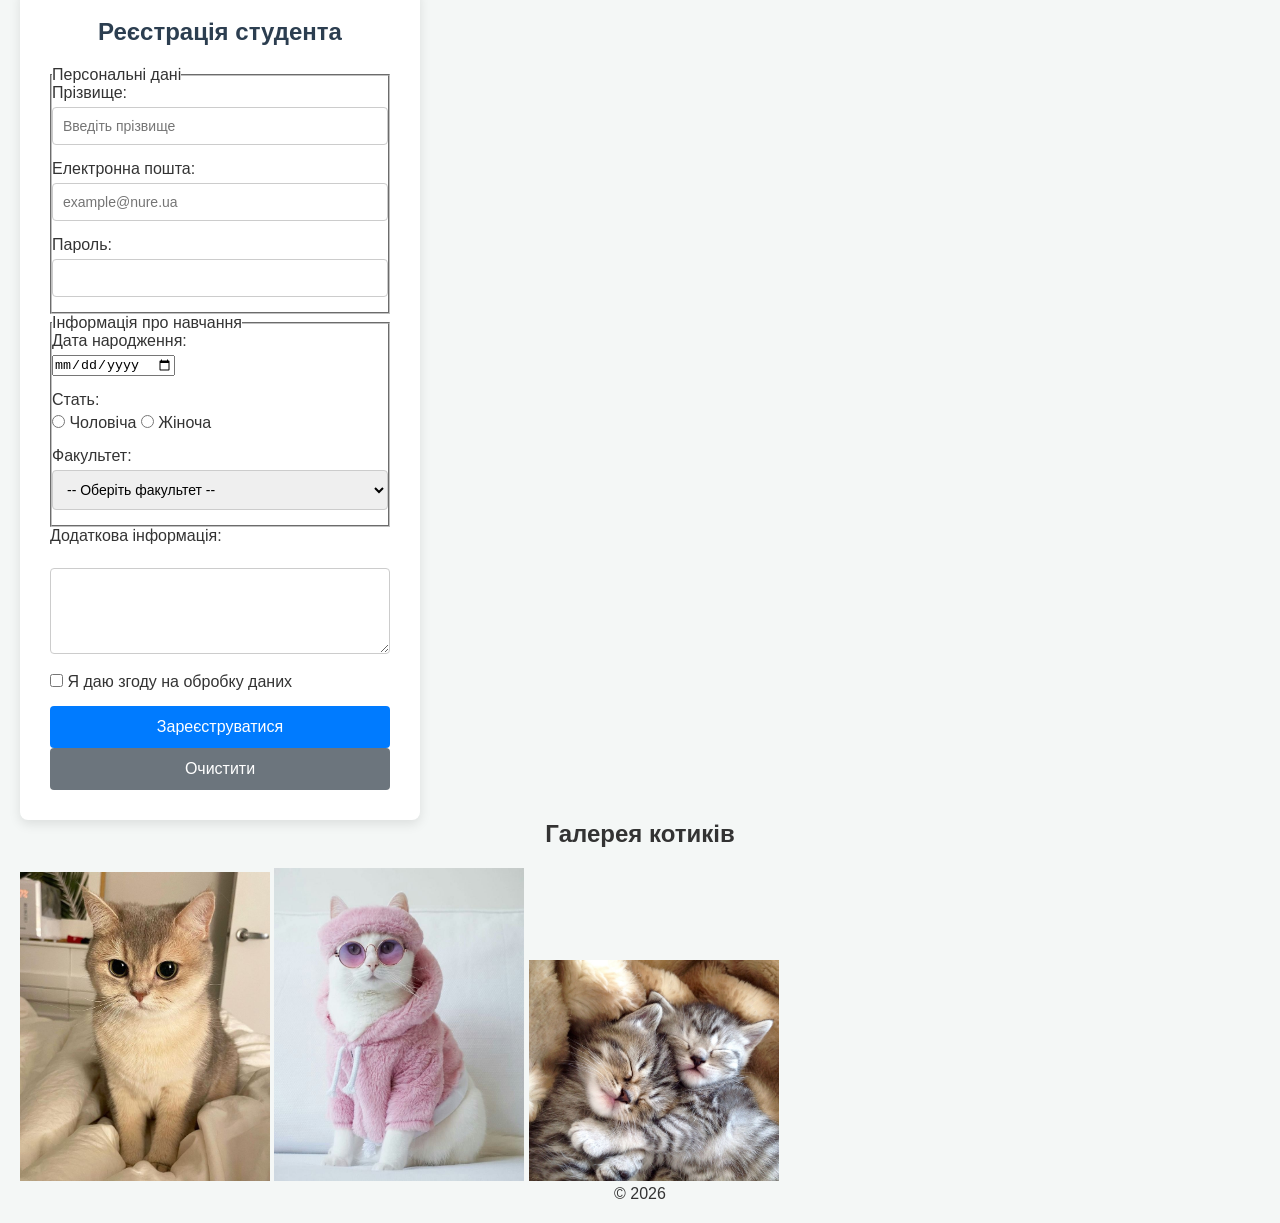
==== commit d40ab401: "Lab 7" ====
--- a/index.html
+++ b/index.html
@@ -17,6 +17,7 @@
             <li><a href="pages/docs.html">Документація</a></li>
             <li><a href="pages/login.html">Авторизація</a></li>
             <li><a href="pages/profile.html">Редагування профілю</a></li>
+            <li><a href="pages/dashboard.html">Дашборд</a></li>
         </ul>
     </nav> 
 
--- a/css/style.css
+++ b/css/style.css
@@ -1,4 +1,3 @@
-/* Обнулення відступів */
 * {
     margin: 0;
     padding: 0;
@@ -67,7 +66,6 @@
 button:hover {
     background-color: #0056b3;
 }
-/* Універсальний селектор для скидання відступів */
 * {
     box-sizing: border-box;
     margin: 0;
@@ -147,18 +145,18 @@
 
 /* Навігаційна панель */
 .main-nav {
-    background-color: #2c3e50; /* Темний фон */
+    background-color: #2c3e50; 
     width: 100%;
     margin-bottom: 20px;
 }
 
 .main-nav ul {
-    display: flex;            /* Розташування в рядок */
-    flex-wrap: wrap;          /* Перенос на новий рядок, якщо не влазить */
-    list-style: none;         /* Прибираємо крапки */
-    padding: 0;
-    margin: 0;
-    justify-content: center;  /* Центруємо меню */
+    display: flex;            
+    flex-wrap: wrap;         
+    list-style: none;         
+    padding: 0;
+    margin: 0;
+    justify-content: center;  
 }
 
 .main-nav li {
@@ -168,29 +166,29 @@
 .main-nav a {
     display: block;
     color: white;
-    text-decoration: none;    /* Прибираємо підкреслення */
-    padding: 15px 20px;       /* Внутрішні відступи (розділяють слова) */
+    text-decoration: none;    
+    padding: 15px 20px;       
     font-size: 14px;
     transition: background 0.3s;
 }
 
 /* Ефект при наведенні курсору */
 .main-nav a:hover {
-    background-color: #3498db; /* Блакитне підсвічування */
+    background-color: #3498db;
 }
 /* Навігація */
 .main-nav {
     width: 100%;
     background-color: #2c3e50;
-    position: absolute; /* Щоб меню було в самому верху сторінки */
+    position: absolute; 
     top: 0;
     left: 0;
 }
 
 .main-nav ul {
-    display: flex;            /* Розташування в рядок */
-    justify-content: center;  /* Центрування пунктів */
-    list-style: none;         /* Прибираємо маркери-крапки */
+    display: flex;            
+    justify-content: center;  
+    list-style: none;         
     padding: 0;
     margin: 0;
 }
@@ -199,12 +197,12 @@
     display: block;
     padding: 15px 20px;
     color: white;
-    text-decoration: none;    /* Прибираємо підкреслення */
+    text-decoration: none;    
     transition: 0.3s;
 }
 
 .main-nav a:hover {
-    background-color: #3498db; /* Блакитний колір при наведенні */
+    background-color: #3498db; 
 }
 body {
     padding-top: 70px; 
@@ -217,28 +215,28 @@
     display: flex;
     justify-content: space-between;
     align-items: center;
-    padding: 15px 20px;       /* Внутрішні відступи */
-    margin-bottom: 15px;      /* Відступ між блоками */
-    border-radius: 4px;       /* Легке закруглення кутів */
+    padding: 15px 20px;       
+    margin-bottom: 15px;     
+    border-radius: 4px;       
     font-family: 'Roboto', sans-serif;
     position: relative;
 }
 
 /* Специфічні кольори для кожного типу */
 .alert-success {
-    background-color: #d4edda; /* Світло-зелений */
+    background-color: #d4edda; 
     color: #155724;
-    border-left: 5px solid #28a745; /* Специфічний лівий бордер */
+    border-left: 5px solid #28a745; 
 }
 
 .alert-warning {
-    background-color: #fff3cd; /* Жовтий */
+    background-color: #fff3cd; 
     color: #856404;
     border-left: 5px solid #ffc107;
 }
 
 .alert-error {
-    background-color: #f8d7da; /* Світло-червоний */
+    background-color: #f8d7da; 
     color: #721c24;
     border-left: 5px solid #dc3545;
 }
@@ -250,18 +248,17 @@
     font-size: 20px;
     font-weight: bold;
     cursor: pointer;
-    color: inherit;           /* Наслідує колір тексту сповіщення */
+    color: inherit;           
     padding: 0 5px;
     margin-left: 10px;
-    transition: 0.3s ease;    /* Плавна зміна */
+    transition: 0.3s ease;    
 }
 
 /* Ефект наведення на кнопку закриття */
 .close-btn:hover {
-    color: #000;              /* Зміна кольору на чорний при наведенні */
-    transform: scale(1.2);    /* Легке збільшення для акценту */
-}
-/* Стилі для Завдання 9 */
+    color: #000;             
+    transform: scale(1.2);   
+}
 
 .team-container {
     display: flex;
@@ -277,7 +274,6 @@
     border-radius: 10px;
     width: 220px;
     text-align: center;
-    /* Легка тінь для об'єму */
     box-shadow: 0 4px 10px rgba(0, 0, 0, 0.1);
     transition: 0.3s;
 }
@@ -285,8 +281,8 @@
 .team-img {
     width: 150px;
     height: 150px;
-    border-radius: 50%;     /* Робимо фото круглим */
-    object-fit: cover;      /* Щоб фото не розтягувалося */
+    border-radius: 50%;     
+    object-fit: cover;      
     border: 3px solid #2c3e50;
     margin-bottom: 10px;
 }
@@ -298,7 +294,6 @@
     transition: 0.3s;
 }
 
-/* Зміна кольору соцмереж при наведенні */
 .social-icon:hover {
     color: #e74c3c;
 }
